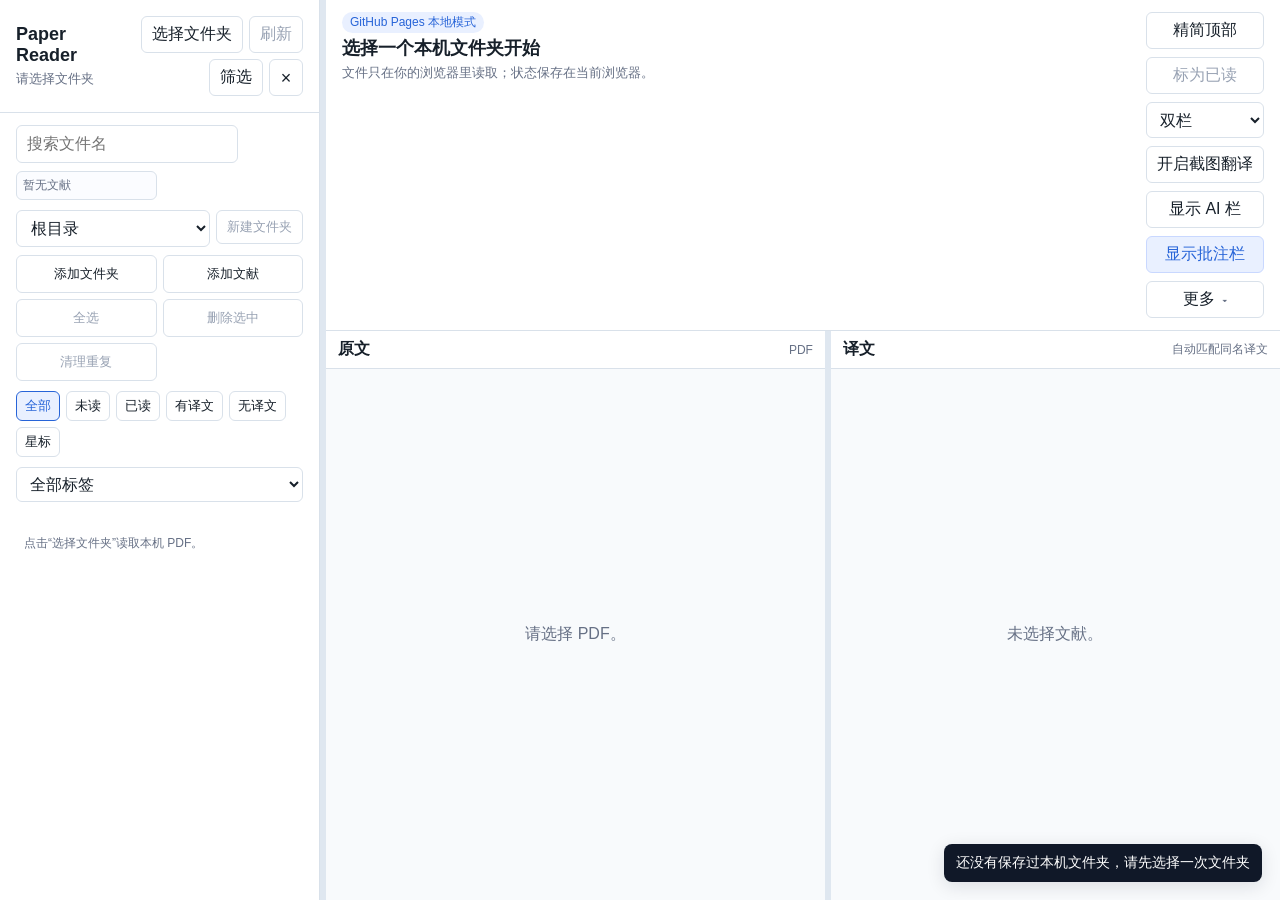
==== docs/index.html @ e1bdbfe2 "Detect empty folders during refresh" ====
﻿<!doctype html>
<html lang="zh-CN">
<head>
  <meta charset="utf-8" />
  <meta name="viewport" content="width=device-width, initial-scale=1" />
  <title>Paper Reader</title>
  <!-- deploy: 20260714-folders1 -->
  <link rel="stylesheet" href="local_styles.css?v=20260710-scroll1" />
</head>
<body>
  <aside class="library">
    <header class="library-head">
      <div>
        <h1>Paper Reader</h1>
        <p id="paperCount">请选择文件夹</p>
      </div>
      <div class="library-actions">
        <button id="pickFolderBtn">选择文件夹</button>
        <button id="refreshFolderBtn" disabled>刷新</button>
        <button id="toggleControlsBtn" title="收起筛选区">筛选</button>
        <button id="hideLibraryBtn" class="icon-btn" title="隐藏文献栏" aria-label="隐藏文献栏">×</button>
      </div>
    </header>
    <input id="folderInput" type="file" webkitdirectory directory multiple hidden />
    <input id="addFilesInput" type="file" accept=".pdf,.md,.txt,.html,.htm,.png,.jpg,.jpeg,.gif,.webp,.svg,.bmp,application/pdf,text/plain,text/markdown,text/html,image/*" multiple hidden />
    <input id="translationFileInput" type="file" accept=".pdf,.md,.txt,.html,.htm,.png,.jpg,.jpeg,.gif,.webp,.svg,.bmp,application/pdf,text/plain,text/markdown,text/html,image/*" hidden />
    <input id="replacePdfInput" type="file" accept=".pdf,application/pdf" hidden />
    <input id="importInput" type="file" accept="application/json,.json" hidden />
    <div id="libraryControls" class="library-controls">
      <input id="searchInput" class="search" placeholder="搜索文件名" />
      <div id="libraryStats" class="library-stats"></div>
      <div class="folder-target">
        <select id="targetFolderSelect" class="full-select" title="添加文献保存位置">
          <option value="">根目录</option>
        </select>
        <button id="createFolderBtn" disabled>新建文件夹</button>
      </div>
      <div class="library-tools">
        <button id="addFolderBtn" disabled>添加文件夹</button>
        <button id="addFilesBtn" disabled>添加文献</button>
        <button id="selectAllBtn" disabled>全选</button>
        <button id="deleteSelectedBtn" class="danger" disabled>删除选中</button>
        <button id="cleanDuplicatesBtn" disabled>清理重复</button>
      </div>
      <div id="filterBar" class="filters">
        <button class="active" data-filter="all">全部</button>
        <button data-filter="unread">未读</button>
        <button data-filter="read">已读</button>
        <button data-filter="translated">有译文</button>
        <button data-filter="missing">无译文</button>
        <button data-filter="starred">星标</button>
      </div>
      <select id="tagFilter" class="tag-filter">
        <option value="">全部标签</option>
      </select>
    </div>
    <div id="paperList" class="paper-list"></div>
  </aside>

  <div class="splitter library-splitter" data-splitter="library"></div>

  <main class="reader">
    <header class="topbar">
      <div class="title-block">
        <span class="pill">GitHub Pages 本地模式</span>
        <h2 id="activeTitle">选择一个本机文件夹开始</h2>
        <p id="activeMeta">文件只在你的浏览器里读取，不会上传到 GitHub 或任何服务器。</p>
      </div>
      <div class="toolbar">
        <button id="compactTopBtn">精简顶部</button>
        <button id="toggleReadBtn" disabled>标为已读</button>
        <select id="viewModeSelect" class="mode-select" title="阅读模式">
          <option value="split">双栏</option>
          <option value="original">仅原文</option>
          <option value="translation">仅译文</option>
          <option value="stacked">上下排列</option>
        </select>
        <button id="aiScreenshotTopBtn">开启截图翻译</button>
        <button id="aiBtn">显示 AI 栏</button>
        <button id="showLibraryBtn" class="restore-action hidden">显示文献栏</button>
        <button id="showNotesBtn" class="restore-action hidden">显示批注栏</button>
        <details class="toolbar-more">
          <summary>更多</summary>
          <div class="toolbar-more-menu">
            <button id="saveNotesBtn" disabled>保存批注</button>
            <button id="allNotesBtn">全部批注</button>
            <button id="exportBtn">导出数据</button>
            <button id="importBtn">导入数据</button>
            <button id="aiSettingsBtn">AI 设置</button>
            <button id="loginBtn">登录</button>
            <span id="userInfo" class="user-info hidden"><span id="userName"></span><button id="logoutBtn">退出</button></span>
          </div>
        </details>
      </div>
    </header>

    <section id="detailPanel" class="detail-panel hidden">
      <div class="detail-main">
        <div>
          <div class="detail-title-row">
            <h3 id="detailTitle">未选择文献</h3>
            <button id="starBtn" class="star-btn" disabled title="星标">☆</button>
          </div>
          <p id="detailMeta">选择文献后显示详情。</p>
        </div>
        <div class="detail-actions">
          <button id="renameBtn" disabled>修改显示名</button>
          <button id="replacePdfBtn" disabled>替换原文</button>
          <button id="bindTranslationBtn" disabled>绑定译文</button>
          <button id="clearTranslationBtn" disabled>取消绑定</button>
        </div>
      </div>
      <div class="detail-tags">
        <div id="tagList" class="tag-list"></div>
        <select id="tagPreset">
          <option value="">选择标签</option>
        </select>
        <input id="tagInput" placeholder="新标签" />
        <button id="addTagBtn" disabled>添加标签</button>
      </div>
    </section>

    <section id="backupBanner" class="backup-banner hidden">
      <span>你的阅读数据只保存在当前浏览器，建议导出备份。</span>
      <button id="backupExportBtn">导出数据</button>
      <button id="backupLaterBtn">稍后提醒</button>
    </section>

    <section class="viewer-grid" id="viewerGrid">
      <section class="viewer-panel">
        <div class="viewer-head"><strong>原文</strong><span id="originalName">PDF</span></div>
        <div id="originalViewer" class="viewer empty">请选择 PDF。</div>
      </section>
      <div class="splitter viewer-splitter" data-splitter="original"></div>
      <section class="viewer-panel">
        <div class="viewer-head"><strong>译文</strong><span id="translationName">自动匹配同名译文</span></div>
        <div id="translationViewer" class="viewer empty">未选择文献。</div>
      </section>
      <div class="splitter viewer-splitter" data-splitter="translation"></div>
      <aside class="notes">
        <div class="viewer-head"><strong>批注</strong><span class="head-actions"><button id="addNoteBtn" disabled>添加</button><button id="hideNotesBtn" class="icon-btn" title="隐藏批注栏" aria-label="隐藏批注栏">×</button></span></div>
        <input id="noteLocation" placeholder="例如：第 3 页、图 2" />
        <textarea id="noteText" placeholder="写下批注、问题或想法"></textarea>
        <div id="notesList" class="notes-list"></div>
      </aside>
      <div class="splitter viewer-splitter" data-splitter="ai"></div>
      <aside class="ai-panel" id="aiPanel">
        <div class="viewer-head"><strong>AI 问答</strong><span class="head-actions"><button id="hideAiBtn" class="icon-btn" title="隐藏 AI 栏" aria-label="隐藏 AI 栏">×</button></span></div>
        <textarea id="aiPromptInput" class="ai-prompt" placeholder="问这篇文献的问题，例如：总结核心创新点。"></textarea>
        <div class="ai-actions">
          <button type="button" id="aiAskBtn">发送</button>
        </div>
        <div class="ai-tool-row">
          <button type="button" id="aiScreenshotModeBtn">开启截图翻译</button>
          <span>点击开启后，在文献区域拖框截图；第一次会请求页面截图权限。</span>
        </div>
        <div id="aiAnswer" class="ai-answer">还没有提问。</div>
      </aside>
    </section>
  </main>

  <div id="toast" class="toast hidden"></div>
  <div id="screenshotCaptureLayer" class="screenshot-capture-layer hidden"></div>
  <div id="screenshotMarquee" class="screenshot-marquee hidden"></div>

  <dialog id="authDialog">
    <form id="authForm" method="dialog">
      <h3>本机登录</h3>
      <p>昵称和密码只保存在当前浏览器，用来区分不同人的阅读状态。</p>
      <label class="field-label">昵称 <input id="authName" autocomplete="username" required /></label>
      <label class="field-label">密码 <input id="authPassword" type="password" autocomplete="current-password" required /></label>
      <div id="authError" class="form-error"></div>
      <div class="dialog-actions">
        <button type="button" id="authCancelBtn">取消</button>
        <button type="submit">登录 / 创建</button>
      </div>
    </form>
  </dialog>

  <dialog id="allNotesDialog" class="wide-dialog">
    <form method="dialog">
      <div class="dialog-head">
        <h3>全部批注</h3>
        <button>关闭</button>
      </div>
      <div id="allNotesList" class="all-notes-list"></div>
    </form>
  </dialog>

  <dialog id="translationDialog" class="wide-dialog">
    <form id="translationForm" method="dialog">
      <h3>绑定译文</h3>
      <p>从当前已扫描文件中选择译文，或添加新的译文文件。</p>
      <select id="translationSelect" class="full-select"></select>
      <div class="dialog-actions">
        <button type="button" id="translationAddFileBtn">添加译文文件</button>
        <button type="button" id="translationCancelBtn">取消</button>
        <button type="submit">绑定</button>
      </div>
    </form>
  </dialog>

  <dialog id="aiSettingsDialog" class="wide-dialog">
    <form id="aiSettingsForm" method="dialog">
      <div class="dialog-head">
        <h3>AI 设置</h3>
        <button type="button" id="aiSettingsCloseBtn">关闭</button>
      </div>
      <p>默认适配小米 MiMo。API Key 只保存在当前浏览器，右侧 AI 栏提问时会使用这里保存的接口。</p>
      <div class="ai-config">
        <label class="field-label">API Key <input id="aiKeyInput" type="password" autocomplete="off" placeholder="小米 MiMo API Key" /></label>
        <label class="field-label">模型 <input id="aiModelInput" placeholder="mimo-v2.5-pro" /></label>
        <label class="field-label wide">接口地址 <input id="aiBaseInput" placeholder="https://api.xiaomimimo.com/v1" /></label>
      </div>
      <div class="dialog-actions">
        <button type="button" id="aiForgetBtn">清除 Key</button>
        <button type="submit" id="aiSaveBtn">保存设置</button>
      </div>
    </form>
  </dialog>

  <script src="pdf.min.js"></script>
  <script src="katex.min.js"></script>
  <script src="katex-auto-render.min.js"></script>
  <script src="local_app.js?v=20260714-folders1"></script>
</body>
</html>
---- docs/local_styles.css ----
:root {
  --bg: #f3f6fa;
  --panel: #fff;
  --line: #d9e1ea;
  --text: #17202a;
  --muted: #667085;
  --accent: #2764d8;
  --soft: #e9f0ff;
  --danger: #b42318;
  --shadow: 0 4px 18px rgba(16,24,40,.12);
  --library-width: 320px;
  --original-width: 1fr;
  --translation-width: .9fr;
  --notes-width: 300px;
}
* { box-sizing: border-box; }
html {
  height: 100%;
  overflow: hidden;
  color-scheme: light;
}
body {
  margin: 0;
  height: 100%;
  min-height: 100vh;
  overflow: hidden;
  display: grid;
  grid-template-columns: var(--library-width) 6px 1fr;
  grid-template-areas: "library library-splitter reader";
  color: var(--text);
  background: var(--bg);
  font-family: "Segoe UI","Microsoft YaHei",Arial,sans-serif;
}
body.library-hidden {
  grid-template-columns: 0 0 minmax(0,1fr);
  grid-template-areas: "reader reader reader";
}
button {
  border: 1px solid var(--line);
  border-radius: 6px;
  background: #fff;
  color: var(--text);
  cursor: pointer;
  font: inherit;
  padding: 7px 10px;
  white-space: nowrap;
}
button:hover:not(:disabled), button.active {
  border-color: var(--accent);
  color: var(--accent);
  background: var(--soft);
}
button:disabled { color: #98a2b3; cursor: not-allowed; }
button:focus-visible,
summary:focus-visible,
input:focus-visible,
select:focus-visible,
textarea:focus-visible {
  outline: 2px solid rgba(39,100,216,.35);
  outline-offset: 2px;
  border-color: var(--accent);
}
::selection { background: #cfe0ff; color: #102a56; }
.hidden { display: none !important; }
body.resizing {
  user-select: none;
  cursor: col-resize;
}
body.resizing iframe,
body.resizing .native-pdf-frame {
  pointer-events: none;
}
.library {
  grid-area: library;
  min-width: 0;
  border-right: 1px solid var(--line);
  background: var(--panel);
  display: flex;
  flex-direction: column;
  height: 100vh;
  overflow: hidden;
}
.library-hidden .library, .library-hidden .library-splitter { display: none; }
.library-head {
  padding: 16px;
  border-bottom: 1px solid var(--line);
  display: flex;
  gap: 12px;
  align-items: center;
  justify-content: space-between;
}
.library-actions { display: flex; gap: 6px; flex-wrap: wrap; justify-content: flex-end; }
.library h1 { margin: 0; font-size: 18px; }
.library p, .topbar p { margin: 4px 0 0; color: var(--muted); font-size: 13px; }
.restore-action { background: var(--soft); border-color: #c9d8ff; color: var(--accent); }
.splitter { background: #dfe7f0; z-index: 5; }
.splitter:hover { background: #b9c8dc; }
.library-splitter { grid-area: library-splitter; height: 100vh; cursor: col-resize; }
.viewer-splitter { min-width: 6px; cursor: col-resize; }
.search {
  margin: 12px 16px 8px;
  padding: 9px 10px;
  border: 1px solid var(--line);
  border-radius: 6px;
  font: inherit;
}
.controls-hidden .library-controls { display: none; }
.controls-hidden .paper-list { padding-top: 12px; }
.library-tools {
  padding: 0 16px 10px;
  display: grid;
  grid-template-columns: 1fr 1fr;
  gap: 6px;
}
.library-tools button {
  height: 38px;
  padding: 0 8px;
  font-size: 13px;
  display: inline-grid;
  place-items: center;
}
.folder-target {
  padding: 0 16px 8px;
  display: grid;
  grid-template-columns: minmax(0,1fr) auto;
  gap: 6px;
}
.folder-target button {
  height: 34px;
  padding: 0 10px;
  font-size: 13px;
}
.library-stats {
  margin: 0 16px 10px;
  display: grid;
  grid-template-columns: 1fr 1fr;
  gap: 6px;
  color: var(--muted);
  font-size: 12px;
}
.library-stats span {
  border: 1px solid var(--line);
  border-radius: 6px;
  padding: 5px 6px;
  background: #fbfcff;
}
.filters { padding: 0 16px 10px; display: flex; gap: 6px; flex-wrap: wrap; }
.filters button { padding: 5px 8px; font-size: 13px; }
.filters button.active { background: var(--soft); border-color: var(--accent); color: var(--accent); }
.tag-filter, .mode-select, .full-select {
  border: 1px solid var(--line);
  border-radius: 6px;
  background: #fff;
  color: var(--text);
  font: inherit;
}
.tag-filter { margin: 0 16px 10px; padding: 7px 9px; width: calc(100% - 32px); }
.mode-select { padding: 7px 9px; }
.paper-list {
  overflow: auto;
  padding: 8px 12px;
  display: flex;
  flex-direction: column;
  gap: 4px;
  contain: content;
  overscroll-behavior: contain;
  scrollbar-gutter: stable;
}
.folder-row {
  height: 42px;
  border: 1px solid var(--line);
  border-radius: 6px;
  background: #f8fbff;
  display: grid;
  grid-template-columns: 24px minmax(0,1fr);
  align-items: center;
  gap: 8px;
  padding: 0 10px;
  font-weight: 700;
  position: sticky;
  top: 0;
  z-index: 2;
  box-shadow: 0 2px 5px rgba(16,24,40,.06);
}
.folder-row.open {
  border-color: #b8c8e0;
  background: #eef5ff;
}
.folder-check {
  display: grid;
  place-items: center;
}
.folder-toggle {
  min-width: 0;
  height: 100%;
  border: 0;
  background: transparent;
  display: grid;
  grid-template-columns: 18px minmax(0,1fr) auto;
  align-items: center;
  gap: 8px;
  padding: 0;
  text-align: left;
  font: inherit;
  cursor: pointer;
}
.folder-name {
  overflow: hidden;
  text-overflow: ellipsis;
  white-space: nowrap;
}
.folder-count {
  color: var(--muted);
  font-size: 12px;
  font-weight: 600;
}
.paper-row {
  width: 100%;
  min-height: 68px;
  height: 68px;
  border: 1.5px solid #cbd5e1;
  border-radius: 8px;
  padding: 0;
  margin: 0;
  background: #fff;
  display: grid;
  grid-template-columns: 30px minmax(0,1fr);
  align-items: stretch;
  box-shadow: 0 1px 2px rgba(16,24,40,.07);
  overflow: hidden;
  content-visibility: auto;
  contain-intrinsic-size: 68px;
}
.paper-row:hover {
  border-color: #8fb0e8;
  background: #f8fbff;
  box-shadow: 0 2px 8px rgba(39,100,216,.12);
}
.paper-row.active {
  background: var(--soft);
  border-color: #2764d8;
  box-shadow: 0 0 0 1px #2764d8 inset;
}
.paper-row.read {
  background: #ecfdf3;
  border-color: #58c783;
}
.paper-row.starred {
  background: #fff8db;
  border-color: #f2c94c;
}
.paper-row.read.starred {
  background: linear-gradient(90deg, #ecfdf3 0%, #fff8db 100%);
}
.paper-row.read.active {
  background: linear-gradient(0deg, rgba(39,100,216,.08), rgba(39,100,216,.08)), #edf8f1;
  border-color: #219653;
}
.paper-check {
  display: grid;
  place-items: center;
}
.paper-check input { width: 17px; height: 17px; accent-color: var(--accent); }
.paper-open {
  min-width: 0;
  height: 100%;
  border: 0;
  background: transparent;
  text-align: left;
  padding: 7px 12px 7px 0;
  white-space: normal;
  display: flex;
  flex-direction: column;
  justify-content: center;
}
.paper-open:hover:not(:disabled) { border-color: transparent; background: transparent; color: var(--text); }
.paper-card-head {
  display: grid;
  grid-template-columns: minmax(0,1fr) 24px;
  align-items: start;
  gap: 6px;
}
.paper-star { color: #b7791f; font-size: 17px; line-height: 1; text-align: right; }
.paper-title {
  font-weight: 650;
  line-height: 1.22;
  font-size: 13px;
  overflow: hidden;
  display: -webkit-box;
  -webkit-line-clamp: 2;
  -webkit-box-orient: vertical;
}
.paper-meta {
  margin-top: 4px;
  color: var(--muted);
  font-size: 12px;
  line-height: 1.2;
}
.paper-row.read .paper-meta { color: #2f7a4f; font-weight: 600; }
.empty-list { padding: 12px; }
.reader { grid-area: reader; min-width: 0; height: 100vh; overflow: hidden; display: flex; flex-direction: column; }
.topbar {
  min-height: 96px;
  padding: 12px 16px;
  background: var(--panel);
  border-bottom: 1px solid var(--line);
  display: grid;
  grid-template-columns: minmax(220px, 1fr) auto;
  align-items: start;
  gap: 14px;
}
.title-block { min-width: 0; max-width: 100%; }
.topbar h2 {
  margin: 4px 0 0;
  font-size: 18px;
  line-height: 1.25;
  overflow: hidden;
  display: -webkit-box;
  -webkit-line-clamp: 2;
  -webkit-box-orient: vertical;
}
.pill {
  display: inline-block;
  padding: 2px 8px;
  border-radius: 999px;
  background: var(--soft);
  color: var(--accent);
  font-size: 12px;
}
.toolbar {
  display: grid;
  grid-template-columns: repeat(auto-fit, minmax(88px, max-content));
  align-items: start;
  justify-content: end;
  gap: 8px 8px;
  flex-wrap: wrap;
  min-width: 0;
  max-width: 100%;
}
.toolbar button,
.toolbar select {
  min-height: 36px;
  white-space: nowrap;
}
.toolbar button.active {
  color: #14532d;
  border-color: #86efac;
  background: #dcfce7;
}
.toolbar-more {
  position: relative;
  min-width: 76px;
}
.toolbar-more > summary {
  min-height: 36px;
  padding: 7px 12px;
  border: 1px solid var(--line);
  border-radius: 6px;
  background: #fff;
  color: var(--text);
  cursor: pointer;
  list-style: none;
  display: flex;
  align-items: center;
  justify-content: center;
  user-select: none;
}
.toolbar-more > summary::-webkit-details-marker { display: none; }
.toolbar-more > summary::after {
  content: "▾";
  margin-left: 7px;
  color: var(--muted);
  font-size: 11px;
}
.toolbar-more[open] > summary,
.toolbar-more > summary:hover {
  border-color: var(--accent);
  color: var(--accent);
  background: var(--soft);
}
.toolbar-more-menu {
  position: absolute;
  z-index: 40;
  top: calc(100% + 7px);
  right: 0;
  width: 250px;
  padding: 10px;
  display: grid;
  grid-template-columns: 1fr 1fr;
  gap: 7px;
  border: 1px solid var(--line);
  border-radius: 8px;
  background: #fff;
  box-shadow: 0 14px 34px rgba(16,24,40,.18);
}
.toolbar-more-menu button {
  width: 100%;
  min-height: 34px;
  padding: 6px 8px;
  font-size: 13px;
}
.toolbar-more-menu .user-info {
  grid-column: 1 / -1;
  max-width: none;
  padding: 4px 0 0;
}
#compactTopBtn {
  min-width: 88px;
}
.icon-btn { min-width: 34px; padding: 7px 9px; font-size: 18px; line-height: 1; }
.user-info {
  display: inline-grid;
  grid-template-columns: minmax(0,1fr) auto;
  align-items: center;
  gap: 8px;
  color: var(--muted);
  font-size: 13px;
  min-height: 36px;
  max-width: 180px;
}
.user-info span { overflow: hidden; text-overflow: ellipsis; white-space: nowrap; }
.user-info button { padding: 5px 8px; font-size: 13px; }
.detail-panel {
  border-bottom: 1px solid var(--line);
  background: #fff;
  padding: 8px 16px;
}
.detail-main {
  display: grid;
  grid-template-columns: minmax(0, 1fr) minmax(260px, auto);
  align-items: start;
  gap: 12px;
}
.detail-main > div:first-child { min-width: 0; }
.detail-title-row { display: flex; align-items: center; gap: 8px; }
.detail-title-row h3 {
  margin: 0;
  font-size: 16px;
  line-height: 1.35;
  max-width: 100%;
  overflow: hidden;
  text-overflow: ellipsis;
  white-space: nowrap;
}
.detail-panel p { margin: 4px 0 0; color: var(--muted); font-size: 12px; }
.detail-actions, .detail-tags, .tag-list { display: flex; align-items: center; gap: 6px; flex-wrap: wrap; }
.detail-actions {
  justify-content: flex-end;
  max-width: min(460px, 42vw);
}
.detail-actions button, .detail-tags button { padding: 5px 8px; font-size: 12px; }
.detail-tags { margin-top: 8px; }
.detail-tags input, .detail-tags select { border: 1px solid var(--line); border-radius: 6px; padding: 6px 8px; font: inherit; font-size: 12px; }
.tag-chip {
  display: inline-flex;
  align-items: center;
  gap: 4px;
  border: 1px solid #c9d8ff;
  border-radius: 999px;
  padding: 3px 7px;
  background: var(--soft);
  color: var(--accent);
  font-size: 12px;
}
.tag-chip button { border: 0; background: transparent; padding: 0 1px; color: inherit; }
.star-btn { min-width: 34px; font-size: 20px; padding: 4px 8px; color: #b7791f; }
.star-btn.active { background: #fff8db; border-color: #f2c94c; color: #9a6700; }
.backup-banner {
  border-bottom: 1px solid #f2c94c;
  background: #fff8db;
  padding: 8px 18px;
  display: flex;
  align-items: center;
  gap: 8px;
  flex-wrap: wrap;
  color: #735c0f;
  font-size: 13px;
}
.backup-banner button { padding: 5px 8px; font-size: 12px; }
body.compact-top .topbar {
  min-height: 68px;
  padding: 8px 14px;
  align-items: start;
  grid-template-columns: minmax(150px, 28%) minmax(0, 1fr);
}
body.compact-top .pill,
body.compact-top .topbar p,
body.compact-top .detail-panel,
body.compact-top .backup-banner {
  display: none !important;
}
body.compact-top .topbar h2 {
  margin: 0;
  font-size: 16px;
  line-height: 1.25;
  overflow: hidden;
  display: -webkit-box;
  -webkit-line-clamp: 2;
  -webkit-box-orient: vertical;
  max-width: 100%;
}
body.compact-top .toolbar {
  grid-template-columns: repeat(auto-fit, minmax(82px, max-content));
  justify-content: end;
  gap: 6px;
  max-width: 100%;
}
body.compact-top .toolbar button,
body.compact-top .toolbar select,
body.compact-top .toolbar-more > summary {
  min-height: 32px;
  padding: 5px 8px;
  font-size: 13px;
}
.viewer-grid {
  min-height: 0;
  flex: 1;
  overflow: hidden;
  display: grid;
  grid-template-columns: minmax(220px,var(--original-width)) 6px minmax(220px,var(--translation-width)) 6px minmax(220px,var(--notes-width)) 6px minmax(260px,var(--ai-width, 320px));
  background: var(--line);
}
body.notes-hidden .viewer-grid {
  grid-template-columns: minmax(220px,var(--original-width)) 6px minmax(220px,var(--translation-width)) 6px minmax(260px,var(--ai-width, 320px));
}
body.notes-hidden .notes,
body.notes-hidden [data-splitter="translation"] { display: none; }
body.ai-hidden .viewer-grid {
  grid-template-columns: minmax(220px,var(--original-width)) 6px minmax(220px,var(--translation-width)) 6px minmax(220px,var(--notes-width));
}
body.notes-hidden.ai-hidden .viewer-grid {
  grid-template-columns: minmax(220px,var(--original-width)) 6px minmax(220px,var(--translation-width));
}
body.ai-hidden .ai-panel,
body.ai-hidden [data-splitter="ai"] { display: none; }
body.mode-original .viewer-grid { grid-template-columns: minmax(0,1fr); }
body.mode-original .viewer-grid .viewer-panel:nth-of-type(2),
body.mode-original .viewer-grid [data-splitter="original"],
body.mode-original .viewer-grid [data-splitter="translation"],
body.mode-original .viewer-grid [data-splitter="ai"],
body.mode-original .viewer-grid .notes,
body.mode-original .viewer-grid .ai-panel { display: none; }
body.mode-translation .viewer-grid { grid-template-columns: minmax(0,1fr); }
body.mode-translation .viewer-grid .viewer-panel:nth-of-type(1),
body.mode-translation .viewer-grid [data-splitter="original"],
body.mode-translation .viewer-grid [data-splitter="translation"],
body.mode-translation .viewer-grid [data-splitter="ai"],
body.mode-translation .viewer-grid .notes,
body.mode-translation .viewer-grid .ai-panel { display: none; }
body.mode-stacked .viewer-grid {
  grid-template-columns: minmax(0,1fr);
  grid-template-rows: minmax(260px,1fr) 6px minmax(260px,1fr);
}
body.mode-stacked .viewer-splitter { min-height: 6px; cursor: row-resize; }
body.mode-stacked [data-splitter="translation"], body.mode-stacked [data-splitter="ai"], body.mode-stacked .notes, body.mode-stacked .ai-panel { display: none; }
.viewer-panel, .notes, .ai-panel {
  min-width: 0;
  min-height: 0;
  background: var(--panel);
  display: flex;
  flex-direction: column;
}
.viewer-head {
  height: 38px;
  padding: 7px 12px;
  border-bottom: 1px solid var(--line);
  display: flex;
  align-items: center;
  justify-content: space-between;
  gap: 8px;
}
.viewer-head span { color: var(--muted); font-size: 12px; overflow: hidden; text-overflow: ellipsis; white-space: nowrap; }
.head-actions { display: inline-flex; align-items: center; gap: 6px; }
.viewer { flex: 1; overflow: auto; padding: 16px; background: #eef2f6; }
.viewer.empty { display: grid; place-items: center; color: var(--muted); background: #f8fafc; }
.loading { padding: 16px; }
.pdf-page-wrap { position: relative; max-width: 100%; margin: 0 auto 14px; background: #fff; box-shadow: var(--shadow); }
.pdf-page { display: block; max-width: 100%; background: #fff; }
.text-doc { background: #fff; border: 1px solid var(--line); border-radius: 8px; padding: 18px; line-height: 1.7; white-space: pre-wrap; }
.text-doc h3 { margin: 1.2em 0 .5em; }
.text-doc p { margin: .7em 0; }
.text-doc .katex { white-space: normal; }
.text-doc .katex-display {
  display: block;
  max-width: 100%;
  margin: 14px 0;
  padding: 10px 12px;
  overflow-x: auto;
  text-align: center;
  border-radius: 6px;
  background: #f8fafc;
}
.text-doc math {
  font-family: "Cambria Math", "STIX Two Math", serif;
  font-size: 1.04em;
}
.text-doc img {
  display: block;
  max-width: 100%;
  height: auto;
  margin: 12px auto;
  border: 1px solid var(--line);
  border-radius: 6px;
  background: #fff;
}
.html-frame { width: 100%; height: 100%; border: 0; background: #fff; }
.native-pdf-viewer { padding: 0; background: #525659; overflow: hidden; }
.native-pdf-frame { width: 100%; height: 100%; border: 0; display: block; background: #525659; }
.notes { padding-bottom: 12px; }
.notes input, .notes textarea {
  margin: 12px 12px 0;
  border: 1px solid var(--line);
  border-radius: 6px;
  padding: 9px 10px;
  font: inherit;
}
.notes textarea { min-height: 120px; resize: vertical; }
.notes-list { overflow: auto; padding: 12px; }
.ai-panel {
  padding-bottom: 12px;
  overflow: hidden;
}
.ai-panel .ai-prompt {
  width: calc(100% - 24px);
  min-height: 130px;
  margin: 12px;
}
.ai-actions {
  display: flex;
  gap: 8px;
  padding: 0 12px;
}
.ai-actions button { flex: 1; padding: 8px; }
.ai-actions button.active,
.ai-tool-row button.active {
  color: #14532d;
  border-color: #86efac;
  background: #dcfce7;
}
.ai-tool-row {
  display: grid;
  grid-template-columns: minmax(0,1fr);
  gap: 6px;
  margin: 10px 12px 0;
  border: 1px solid var(--line);
  border-radius: 8px;
  background: #f8fafc;
  padding: 10px;
}
.ai-tool-row button { width: 100%; padding: 8px; }
.ai-tool-row span {
  color: var(--muted);
  font-size: 12px;
  line-height: 1.4;
}
body.screenshot-mode .reader {
  cursor: crosshair;
}
.screenshot-capture-layer {
  position: fixed;
  z-index: 70;
  cursor: crosshair;
  background: rgba(255,255,255,.01);
}
.screenshot-marquee {
  position: fixed;
  z-index: 80;
  pointer-events: none;
  border: 2px solid var(--accent);
  background: rgba(47, 107, 255, .12);
  box-shadow: 0 0 0 9999px rgba(15, 23, 42, .08);
}
.ai-inline-translation {
  position: fixed;
  z-index: 90;
  width: min(340px, calc(100vw - 24px));
  height: auto;
  min-width: 220px;
  min-height: 96px;
  max-width: calc(100vw - 16px);
  max-height: calc(100vh - 16px);
  overflow: auto;
  border: 1px solid #b8c5d8;
  border-radius: 8px;
  background: #fff;
  color: var(--text);
  box-shadow: var(--shadow);
  white-space: pre-wrap;
  line-height: 1.55;
  resize: both;
}
.ai-inline-translation.screenshot {
  border-color: #86efac;
  background: #f7fff9;
}
.ai-inline-translation.dragging {
  user-select: none;
}
.ai-bubble-bar {
  position: sticky;
  top: 0;
  z-index: 1;
  display: flex;
  align-items: center;
  justify-content: space-between;
  gap: 8px;
  padding: 7px 8px 7px 12px;
  border-bottom: 1px solid var(--line);
  background: rgba(248, 250, 252, .96);
  cursor: move;
}
.ai-inline-translation.screenshot .ai-bubble-bar {
  background: rgba(240, 253, 244, .96);
}
.ai-bubble-bar span {
  font-size: 13px;
  color: var(--muted);
  font-weight: 600;
}
.ai-bubble-bar button {
  width: 26px;
  height: 26px;
  padding: 0;
  flex: 0 0 auto;
}
.ai-bubble-content {
  padding: 12px;
}
.ai-bubble-resize {
  position: absolute;
  right: 4px;
  bottom: 4px;
  width: 18px;
  height: 18px;
  cursor: nwse-resize;
}
.ai-bubble-resize::before {
  content: "";
  position: absolute;
  right: 3px;
  bottom: 3px;
  width: 10px;
  height: 10px;
  border-right: 2px solid #94a3b8;
  border-bottom: 2px solid #94a3b8;
}
.ai-panel .ai-answer {
  flex: 1;
  min-height: 0;
  max-height: none;
  margin: 12px;
}
.note-card { border: 1px solid var(--line); border-radius: 8px; padding: 10px; margin-bottom: 8px; background: #fff; }
.note-location { color: var(--accent); font-size: 13px; font-weight: 600; }
.note-body { margin-top: 6px; white-space: pre-wrap; line-height: 1.5; }
.note-actions { margin-top: 8px; display: flex; gap: 8px; }
.note-actions button { padding: 4px 7px; font-size: 12px; }
.danger { color: var(--danger); }
.toast {
  position: fixed;
  right: 18px;
  bottom: 18px;
  z-index: 120;
  background: #101828;
  color: #fff;
  border-radius: 8px;
  padding: 10px 12px;
  box-shadow: var(--shadow);
  font-size: 14px;
}
dialog { border: 0; border-radius: 10px; padding: 0; box-shadow: 0 16px 50px rgba(16,24,40,.24); max-width: 420px; }
dialog.wide-dialog { max-width: min(760px, calc(100vw - 32px)); width: 720px; }
dialog::backdrop { background: rgba(15,23,42,.35); }
dialog form { padding: 20px; }
dialog h3 { margin: 0 0 10px; }
dialog p { margin: 0 0 16px; color: var(--muted); line-height: 1.6; }
.field-label {
  display: grid;
  gap: 6px;
  margin-top: 12px;
  color: var(--muted);
  font-size: 13px;
}
.field-label input {
  border: 1px solid var(--line);
  border-radius: 6px;
  padding: 9px 10px;
  font: inherit;
  color: var(--text);
}
.dialog-actions { display: flex; justify-content: flex-end; gap: 8px; margin-top: 16px; }
.form-error { min-height: 18px; margin-top: 10px; color: var(--danger); font-size: 13px; }
.dialog-head { display: flex; align-items: center; justify-content: space-between; gap: 12px; }
.ai-config {
  display: grid;
  grid-template-columns: minmax(0,1fr) minmax(0,1fr);
  gap: 10px;
}
.ai-config .wide { grid-column: 1 / -1; }
.ai-prompt {
  width: 100%;
  min-height: 96px;
  margin-top: 12px;
  border: 1px solid var(--line);
  border-radius: 6px;
  padding: 10px;
  font: inherit;
  resize: vertical;
}
.ai-answer {
  min-height: 160px;
  max-height: 42vh;
  overflow: auto;
  margin-top: 14px;
  padding: 12px;
  border: 1px solid var(--line);
  border-radius: 8px;
  background: #f8fafc;
  white-space: pre-wrap;
  line-height: 1.6;
}
.all-notes-list { max-height: 62vh; overflow: auto; display: grid; gap: 8px; }
.all-note-row {
  text-align: left;
  white-space: normal;
  border: 1px solid var(--line);
  border-radius: 8px;
  padding: 10px;
}
.all-note-row strong { display: block; margin-bottom: 4px; }
.all-note-row span { color: var(--muted); font-size: 12px; }
.all-note-row p { margin: 6px 0 0; color: var(--text); }
.full-select { width: 100%; padding: 8px 10px; }
@media(max-width:1120px) {
  body { grid-template-columns: minmax(260px,var(--library-width)) 6px 1fr; }
  .viewer-grid { grid-template-columns: minmax(220px,1fr) 6px minmax(220px,1fr) 6px minmax(220px,var(--notes-width)) 6px minmax(260px,var(--ai-width, 320px)); }
  body.notes-hidden .viewer-grid { grid-template-columns: minmax(220px,1fr) 6px minmax(220px,1fr) 6px minmax(260px,var(--ai-width, 320px)); }
  body.ai-hidden .viewer-grid { grid-template-columns: minmax(220px,1fr) 6px minmax(220px,1fr) 6px minmax(220px,var(--notes-width)); }
  body.notes-hidden.ai-hidden .viewer-grid { grid-template-columns: minmax(220px,1fr) 6px minmax(220px,1fr); }
  .topbar { grid-template-columns: 1fr; }
  .toolbar { justify-content: start; }
  .toolbar-more-menu { left: 0; right: auto; }
  .detail-main { grid-template-columns: minmax(0,1fr); }
  .detail-actions { justify-content: flex-start; max-width: none; }
}
@media(max-width:820px) {
  body, body.library-hidden { display: block; }
  .library { height: 36vh; border-right: 0; border-bottom: 1px solid var(--line); }
  .library-hidden .library { display: none; }
  .library-splitter, .viewer-splitter { display: none; }
  .reader { height: 64vh; }
  .library-hidden .reader { height: 100vh; }
  .viewer-grid,
  body.notes-hidden .viewer-grid {
    display: flex;
    flex-direction: column;
    overflow: auto;
  }
  .viewer-panel, .notes, .ai-panel {
    flex: 0 0 62vh;
    min-height: 320px;
  }
  .notes { min-height: 320px; }
  .topbar { min-height: auto; }
  .toolbar { grid-template-columns: repeat(2, minmax(0,1fr)); width: 100%; }
  .toolbar button, .toolbar select, .toolbar-more { width: 100%; }
  .toolbar-more-menu {
    position: fixed;
    top: auto;
    left: 12px;
    right: 12px;
    bottom: 12px;
    width: auto;
  }
  .viewer { padding: 10px; }
}
@media (prefers-reduced-motion: reduce) {
  *, *::before, *::after {
    scroll-behavior: auto !important;
    transition: none !important;
  }
}
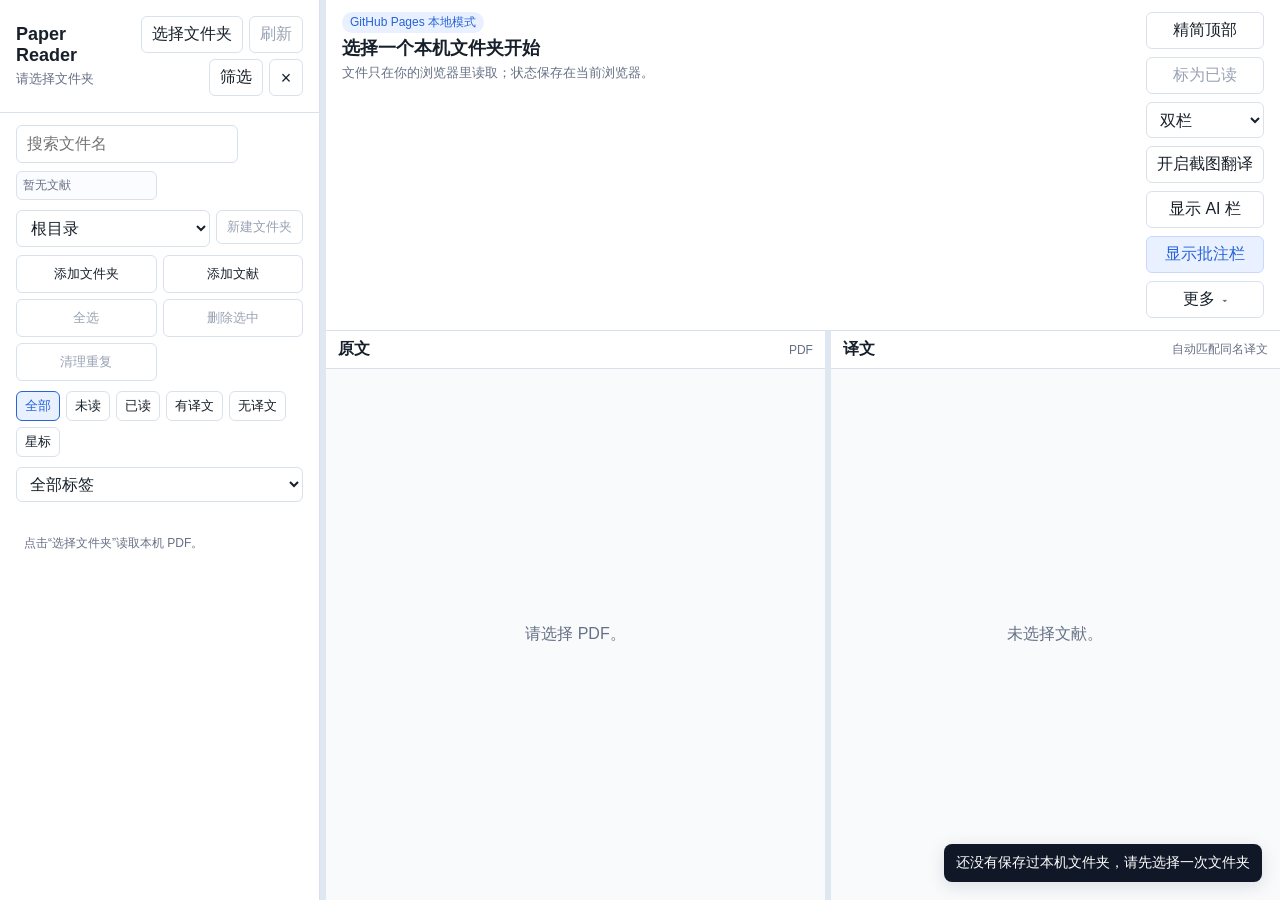
==== commit 450ff24a: "Keep empty folders visible while filtering" ====
--- a/docs/index.html
+++ b/docs/index.html
@@ -4,7 +4,7 @@
   <meta charset="utf-8" />
   <meta name="viewport" content="width=device-width, initial-scale=1" />
   <title>Paper Reader</title>
-  <!-- deploy: 20260714-folders1 -->
+  <!-- deploy: 20260715-folders2 -->
   <link rel="stylesheet" href="local_styles.css?v=20260710-scroll1" />
 </head>
 <body>
@@ -222,6 +222,6 @@
   <script src="pdf.min.js"></script>
   <script src="katex.min.js"></script>
   <script src="katex-auto-render.min.js"></script>
-  <script src="local_app.js?v=20260714-folders1"></script>
+  <script src="local_app.js?v=20260715-folders2"></script>
 </body>
 </html>
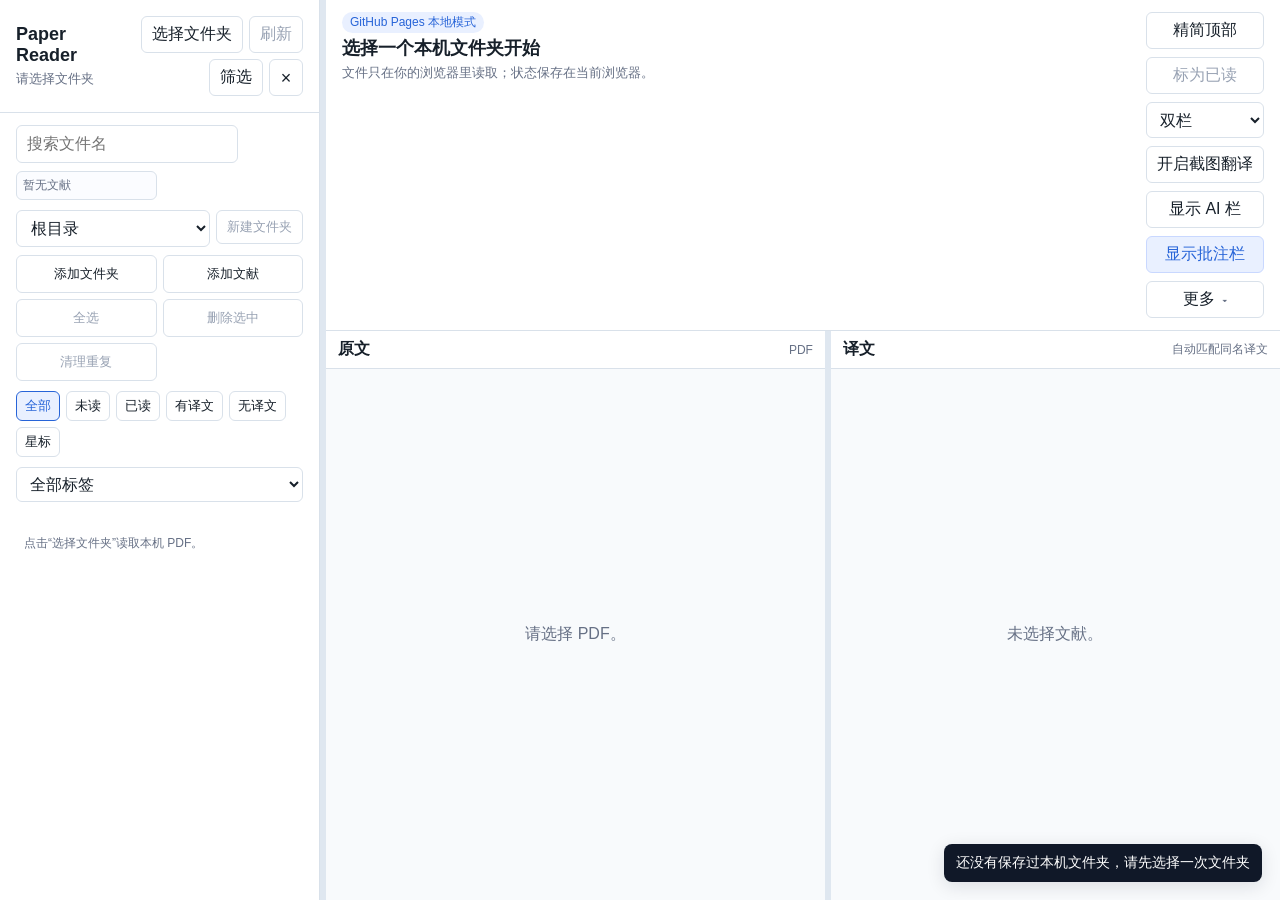
==== commit 2e121dc3: "Tighten automatic translation matching" ====
--- a/docs/index.html
+++ b/docs/index.html
@@ -4,7 +4,7 @@
   <meta charset="utf-8" />
   <meta name="viewport" content="width=device-width, initial-scale=1" />
   <title>Paper Reader</title>
-  <!-- deploy: 20260715-folders2 -->
+  <!-- deploy: 20260715-translation1 -->
   <link rel="stylesheet" href="local_styles.css?v=20260710-scroll1" />
 </head>
 <body>
@@ -222,6 +222,6 @@
   <script src="pdf.min.js"></script>
   <script src="katex.min.js"></script>
   <script src="katex-auto-render.min.js"></script>
-  <script src="local_app.js?v=20260715-folders2"></script>
+  <script src="local_app.js?v=20260715-translation1"></script>
 </body>
 </html>
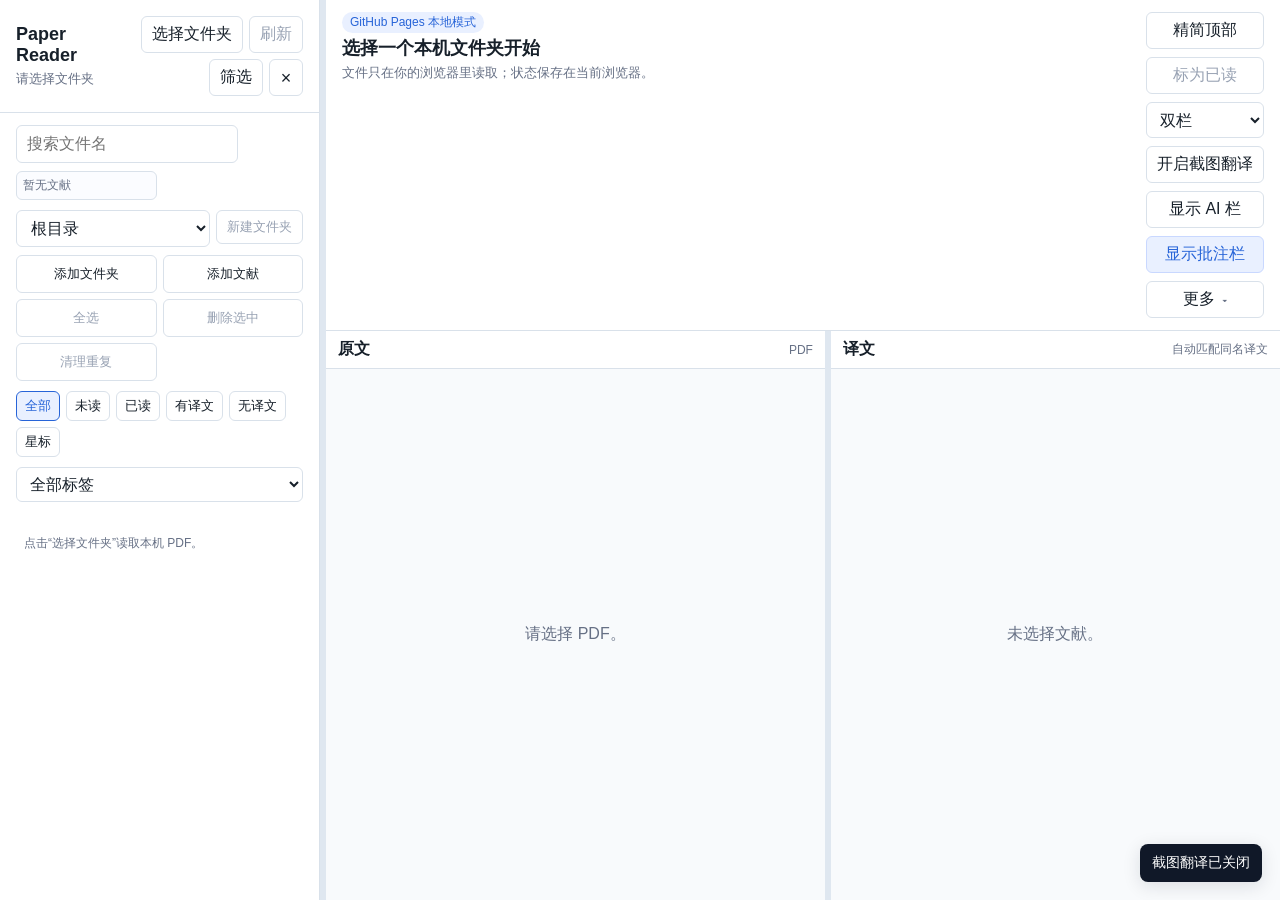
==== commit 37fed1ae: "Improve contextual AI chat experience" ====
--- a/docs/index.html
+++ b/docs/index.html
@@ -4,8 +4,8 @@
   <meta charset="utf-8" />
   <meta name="viewport" content="width=device-width, initial-scale=1" />
   <title>Paper Reader</title>
-  <!-- deploy: 20260715-translation1 -->
-  <link rel="stylesheet" href="local_styles.css?v=20260710-scroll1" />
+  <!-- deploy: 20260715-aichat1 -->
+  <link rel="stylesheet" href="local_styles.css?v=20260715-aichat1" />
 </head>
 <body>
   <aside class="library">
@@ -145,16 +145,19 @@
       </aside>
       <div class="splitter viewer-splitter" data-splitter="ai"></div>
       <aside class="ai-panel" id="aiPanel">
-        <div class="viewer-head"><strong>AI 问答</strong><span class="head-actions"><button id="hideAiBtn" class="icon-btn" title="隐藏 AI 栏" aria-label="隐藏 AI 栏">×</button></span></div>
-        <textarea id="aiPromptInput" class="ai-prompt" placeholder="问这篇文献的问题，例如：总结核心创新点。"></textarea>
-        <div class="ai-actions">
-          <button type="button" id="aiAskBtn">发送</button>
+        <div class="viewer-head"><strong>AI 问答</strong><span class="head-actions"><button id="aiClearChatBtn" title="清空本篇对话">清空</button><button id="hideAiBtn" class="icon-btn" title="隐藏 AI 栏" aria-label="隐藏 AI 栏">×</button></span></div>
+        <div id="aiAnswer" class="ai-answer chat-history"></div>
+        <div class="ai-composer">
+              <textarea id="aiPromptInput" class="ai-prompt" placeholder="继续询问这篇文献，或按 Ctrl + V 粘贴图片。Enter 发送，Shift + Enter 换行。"></textarea>
+          <div id="aiImagePreview" class="ai-image-preview hidden">
+            <img id="aiImagePreviewImg" alt="已粘贴的图片" />
+            <div><span id="aiImagePreviewName">已粘贴图片</span><button type="button" id="aiImageRemoveBtn" aria-label="删除图片">×</button></div>
+          </div>
+          <div class="ai-actions">
+            <button type="button" id="aiScreenshotModeBtn">开启截图翻译</button>
+            <button type="button" id="aiAskBtn" class="primary-action">发送</button>
+          </div>
         </div>
-        <div class="ai-tool-row">
-          <button type="button" id="aiScreenshotModeBtn">开启截图翻译</button>
-          <span>点击开启后，在文献区域拖框截图；第一次会请求页面截图权限。</span>
-        </div>
-        <div id="aiAnswer" class="ai-answer">还没有提问。</div>
       </aside>
     </section>
   </main>
@@ -222,6 +225,6 @@
   <script src="pdf.min.js"></script>
   <script src="katex.min.js"></script>
   <script src="katex-auto-render.min.js"></script>
-  <script src="local_app.js?v=20260715-translation1"></script>
+  <script src="local_app.js?v=20260715-aichat1"></script>
 </body>
 </html>
--- a/docs/local_styles.css
+++ b/docs/local_styles.css
@@ -617,41 +617,91 @@
 .notes textarea { min-height: 120px; resize: vertical; }
 .notes-list { overflow: auto; padding: 12px; }
 .ai-panel {
-  padding-bottom: 12px;
-  overflow: hidden;
+  padding: 0;
+  overflow: hidden;
+  background: #f5f7fa;
+}
+.ai-panel .viewer-head { flex: 0 0 38px; background: #fff; }
+.ai-panel .viewer-head .head-actions { overflow: visible; white-space: normal; color: inherit; font-size: inherit; }
+.ai-panel .viewer-head .head-actions button:not(.icon-btn) {
+  min-height: 28px;
+  padding: 4px 8px;
+  font-size: 12px;
+}
+.ai-composer {
+  flex: 0 0 auto;
+  padding: 10px 12px 12px;
+  border-top: 1px solid var(--line);
+  background: #fff;
+  box-shadow: 0 -3px 12px rgba(16, 24, 40, .05);
 }
 .ai-panel .ai-prompt {
-  width: calc(100% - 24px);
-  min-height: 130px;
-  margin: 12px;
+  width: 100%;
+  min-height: 76px;
+  max-height: 180px;
+  margin: 0;
+  padding: 10px 11px;
+  border: 1px solid #c8d2e1;
+  border-radius: 7px;
+  line-height: 1.55;
+  resize: vertical;
+}
+.ai-image-preview {
+  margin: 0 12px 10px;
+  padding: 8px;
+  border: 1px solid #b9c9e2;
+  border-radius: 8px;
+  background: #f8fbff;
+}
+.ai-composer .ai-image-preview { margin: 8px 0 0; }
+.ai-image-preview img {
+  display: block;
+  width: 100%;
+  max-height: 180px;
+  object-fit: contain;
+  border-radius: 6px;
+  background: #eef2f6;
+}
+.ai-image-preview > div {
+  min-width: 0;
+  margin-top: 7px;
+  display: flex;
+  align-items: center;
+  justify-content: space-between;
+  gap: 8px;
+}
+.ai-image-preview span {
+  min-width: 0;
+  overflow: hidden;
+  text-overflow: ellipsis;
+  white-space: nowrap;
+  color: var(--muted);
+  font-size: 12px;
+}
+.ai-image-preview button {
+  width: 28px;
+  height: 28px;
+  padding: 0;
+  flex: 0 0 auto;
+  font-size: 17px;
 }
 .ai-actions {
   display: flex;
   gap: 8px;
-  padding: 0 12px;
-}
-.ai-actions button { flex: 1; padding: 8px; }
+  padding: 8px 0 0;
+}
+.ai-actions button { flex: 1; min-height: 36px; padding: 8px; }
+.ai-actions .primary-action {
+  color: #fff;
+  border-color: var(--accent);
+  background: var(--accent);
+}
+.ai-actions .primary-action:hover { background: #2459d7; }
 .ai-actions button.active,
 .ai-tool-row button.active {
   color: #14532d;
   border-color: #86efac;
   background: #dcfce7;
-}
-.ai-tool-row {
-  display: grid;
-  grid-template-columns: minmax(0,1fr);
-  gap: 6px;
-  margin: 10px 12px 0;
-  border: 1px solid var(--line);
-  border-radius: 8px;
-  background: #f8fafc;
-  padding: 10px;
-}
-.ai-tool-row button { width: 100%; padding: 8px; }
-.ai-tool-row span {
-  color: var(--muted);
-  font-size: 12px;
-  line-height: 1.4;
 }
 body.screenshot-mode .reader {
   cursor: crosshair;
@@ -744,11 +794,124 @@
   border-right: 2px solid #94a3b8;
   border-bottom: 2px solid #94a3b8;
 }
-.ai-panel .ai-answer {
+.ai-panel .chat-history {
   flex: 1;
   min-height: 0;
   max-height: none;
-  margin: 12px;
+  margin: 0;
+  padding: 14px 12px 18px;
+  overflow: auto;
+  display: flex;
+  flex-direction: column;
+  gap: 12px;
+  border: 0;
+  border-radius: 0;
+  background: #f5f7fa;
+  white-space: normal;
+  overscroll-behavior: contain;
+}
+.ai-chat-empty {
+  margin: auto;
+  padding: 22px 14px;
+  color: var(--muted);
+  font-size: 13px;
+  line-height: 1.65;
+  text-align: center;
+}
+.chat-message { max-width: 94%; }
+.chat-message.user { align-self: flex-end; }
+.chat-message.assistant,
+.chat-message.error { align-self: flex-start; }
+.chat-bubble {
+  padding: 10px 12px;
+  border: 1px solid var(--line);
+  border-radius: 8px;
+  background: #fff;
+  color: #182230;
+  box-shadow: 0 1px 2px rgba(16, 24, 40, .05);
+  font-family: "Segoe UI Variable", "Segoe UI", "Microsoft YaHei", sans-serif;
+  font-size: 14px;
+  line-height: 1.72;
+  letter-spacing: 0;
+  overflow-wrap: anywhere;
+}
+.chat-message.user .chat-bubble {
+  border-color: #bfd0f3;
+  background: #eaf1ff;
+}
+.chat-message.error .chat-bubble {
+  border-color: #f2c3bd;
+  background: #fff4f2;
+  color: #8f2d25;
+}
+.chat-meta {
+  min-height: 18px;
+  margin-top: 4px;
+  display: flex;
+  align-items: center;
+  gap: 8px;
+  color: #8993a4;
+  font-size: 11px;
+}
+.chat-message.user .chat-meta { justify-content: flex-end; }
+.chat-copy {
+  min-height: 0;
+  padding: 0;
+  border: 0;
+  background: transparent;
+  color: var(--muted);
+  font-size: 11px;
+}
+.chat-copy:hover { color: var(--accent); background: transparent; }
+.chat-content > :first-child { margin-top: 0; }
+.chat-content > :last-child { margin-bottom: 0; }
+.chat-content h1,
+.chat-content h2,
+.chat-content h3,
+.chat-content h4 {
+  margin: 1em 0 .45em;
+  color: #101828;
+  line-height: 1.4;
+}
+.chat-content h1 { font-size: 18px; }
+.chat-content h2 { font-size: 16px; }
+.chat-content h3,
+.chat-content h4 { font-size: 14px; }
+.chat-content p { margin: .58em 0; }
+.chat-content strong { color: #101828; font-weight: 700; }
+.chat-content ul,
+.chat-content ol { margin: .55em 0; padding-left: 1.45em; }
+.chat-content li { margin: .25em 0; }
+.chat-content blockquote {
+  margin: .7em 0;
+  padding: 7px 10px;
+  border-left: 3px solid #9db4dc;
+  background: #f7f9fc;
+  color: #475467;
+}
+.chat-content pre {
+  max-width: 100%;
+  margin: .7em 0;
+  padding: 10px;
+  overflow: auto;
+  border-radius: 6px;
+  background: #f0f2f5;
+  white-space: pre;
+}
+.chat-content code {
+  padding: 1px 4px;
+  border-radius: 4px;
+  background: #eef1f5;
+  font-family: Consolas, "Cascadia Code", monospace;
+  font-size: .92em;
+}
+.chat-content pre code { padding: 0; background: transparent; }
+.chat-content a { color: var(--accent); }
+.chat-content .katex-display {
+  max-width: 100%;
+  margin: 10px 0;
+  padding: 7px;
+  overflow-x: auto;
 }
 .note-card { border: 1px solid var(--line); border-radius: 8px; padding: 10px; margin-bottom: 8px; background: #fff; }
 .note-location { color: var(--accent); font-size: 13px; font-weight: 600; }
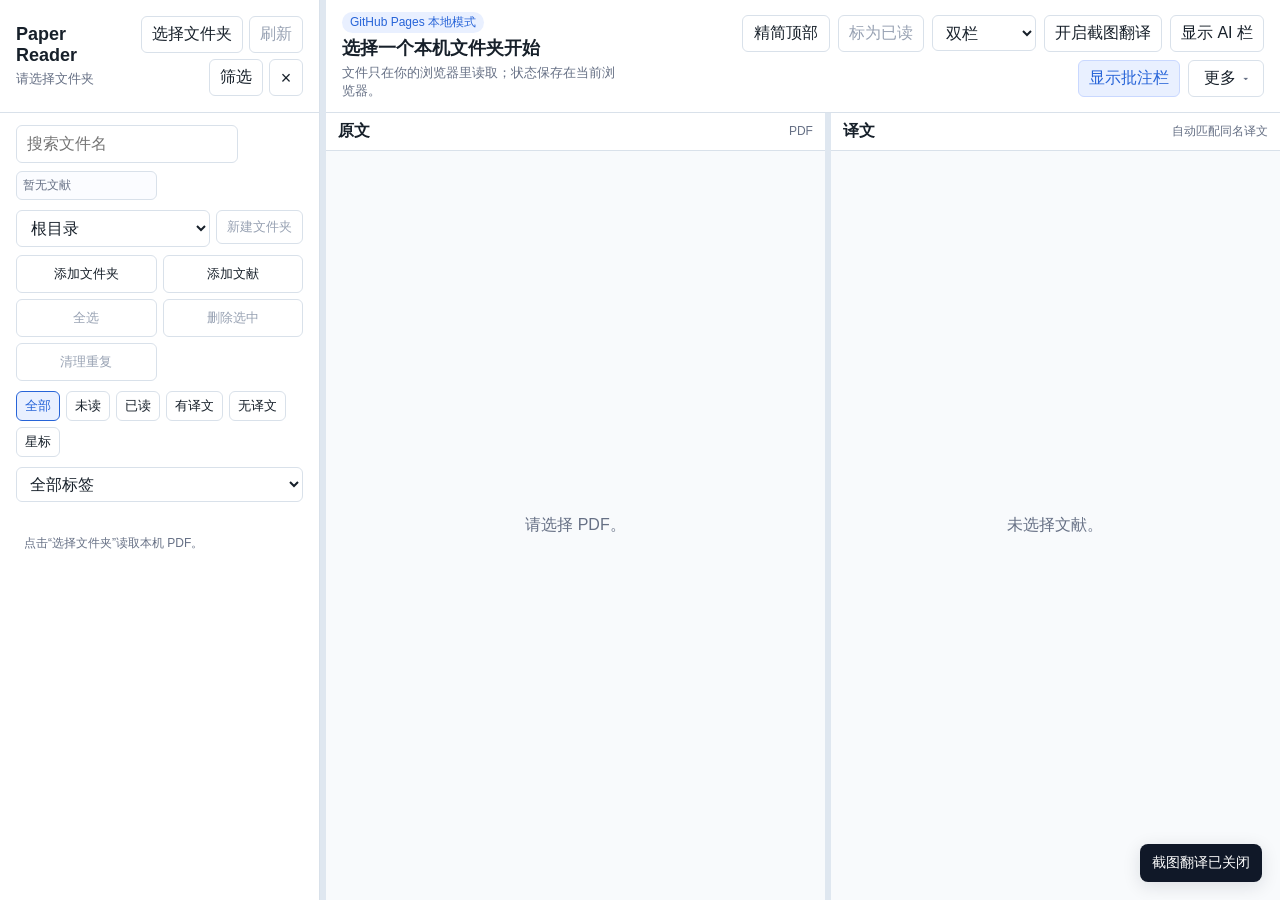
==== commit ef4a34ee: "Polish expanded top toolbar layout" ====
--- a/docs/index.html
+++ b/docs/index.html
@@ -4,8 +4,8 @@
   <meta charset="utf-8" />
   <meta name="viewport" content="width=device-width, initial-scale=1" />
   <title>Paper Reader</title>
-  <!-- deploy: 20260715-aichat1 -->
-  <link rel="stylesheet" href="local_styles.css?v=20260715-aichat1" />
+  <!-- deploy: 20260724-topbar1 -->
+  <link rel="stylesheet" href="local_styles.css?v=20260724-topbar1" />
 </head>
 <body>
   <aside class="library">
@@ -225,6 +225,6 @@
   <script src="pdf.min.js"></script>
   <script src="katex.min.js"></script>
   <script src="katex-auto-render.min.js"></script>
-  <script src="local_app.js?v=20260715-aichat1"></script>
+  <script src="local_app.js?v=20260724-topbar1"></script>
 </body>
 </html>
--- a/docs/local_styles.css
+++ b/docs/local_styles.css
@@ -305,9 +305,9 @@
   background: var(--panel);
   border-bottom: 1px solid var(--line);
   display: grid;
-  grid-template-columns: minmax(220px, 1fr) auto;
-  align-items: start;
-  gap: 14px;
+  grid-template-columns: minmax(220px, 1fr) minmax(520px, 620px);
+  align-items: center;
+  gap: 20px;
 }
 .title-block { min-width: 0; max-width: 100%; }
 .topbar h2 {
@@ -328,15 +328,17 @@
   font-size: 12px;
 }
 .toolbar {
-  display: grid;
-  grid-template-columns: repeat(auto-fit, minmax(88px, max-content));
-  align-items: start;
+  width: 100%;
+  max-width: 620px;
+  display: flex;
+  align-items: center;
+  align-content: center;
   justify-content: end;
-  gap: 8px 8px;
+  gap: 8px;
   flex-wrap: wrap;
   min-width: 0;
-  max-width: 100%;
-}
+}
+.toolbar > * { flex: 0 0 auto; }
 .toolbar button,
 .toolbar select {
   min-height: 36px;
@@ -500,10 +502,11 @@
   max-width: 100%;
 }
 body.compact-top .toolbar {
-  grid-template-columns: repeat(auto-fit, minmax(82px, max-content));
+  display: flex;
+  width: 100%;
+  max-width: none;
   justify-content: end;
   gap: 6px;
-  max-width: 100%;
 }
 body.compact-top .toolbar button,
 body.compact-top .toolbar select,
@@ -1000,8 +1003,8 @@
   body.notes-hidden .viewer-grid { grid-template-columns: minmax(220px,1fr) 6px minmax(220px,1fr) 6px minmax(260px,var(--ai-width, 320px)); }
   body.ai-hidden .viewer-grid { grid-template-columns: minmax(220px,1fr) 6px minmax(220px,1fr) 6px minmax(220px,var(--notes-width)); }
   body.notes-hidden.ai-hidden .viewer-grid { grid-template-columns: minmax(220px,1fr) 6px minmax(220px,1fr); }
-  .topbar { grid-template-columns: 1fr; }
-  .toolbar { justify-content: start; }
+  .topbar { grid-template-columns: 1fr; align-items: start; }
+  .toolbar { width: 100%; max-width: none; justify-content: start; }
   .toolbar-more-menu { left: 0; right: auto; }
   .detail-main { grid-template-columns: minmax(0,1fr); }
   .detail-actions { justify-content: flex-start; max-width: none; }
@@ -1025,7 +1028,7 @@
   }
   .notes { min-height: 320px; }
   .topbar { min-height: auto; }
-  .toolbar { grid-template-columns: repeat(2, minmax(0,1fr)); width: 100%; }
+  .toolbar { display: grid; grid-template-columns: repeat(2, minmax(0,1fr)); width: 100%; }
   .toolbar button, .toolbar select, .toolbar-more { width: 100%; }
   .toolbar-more-menu {
     position: fixed;
